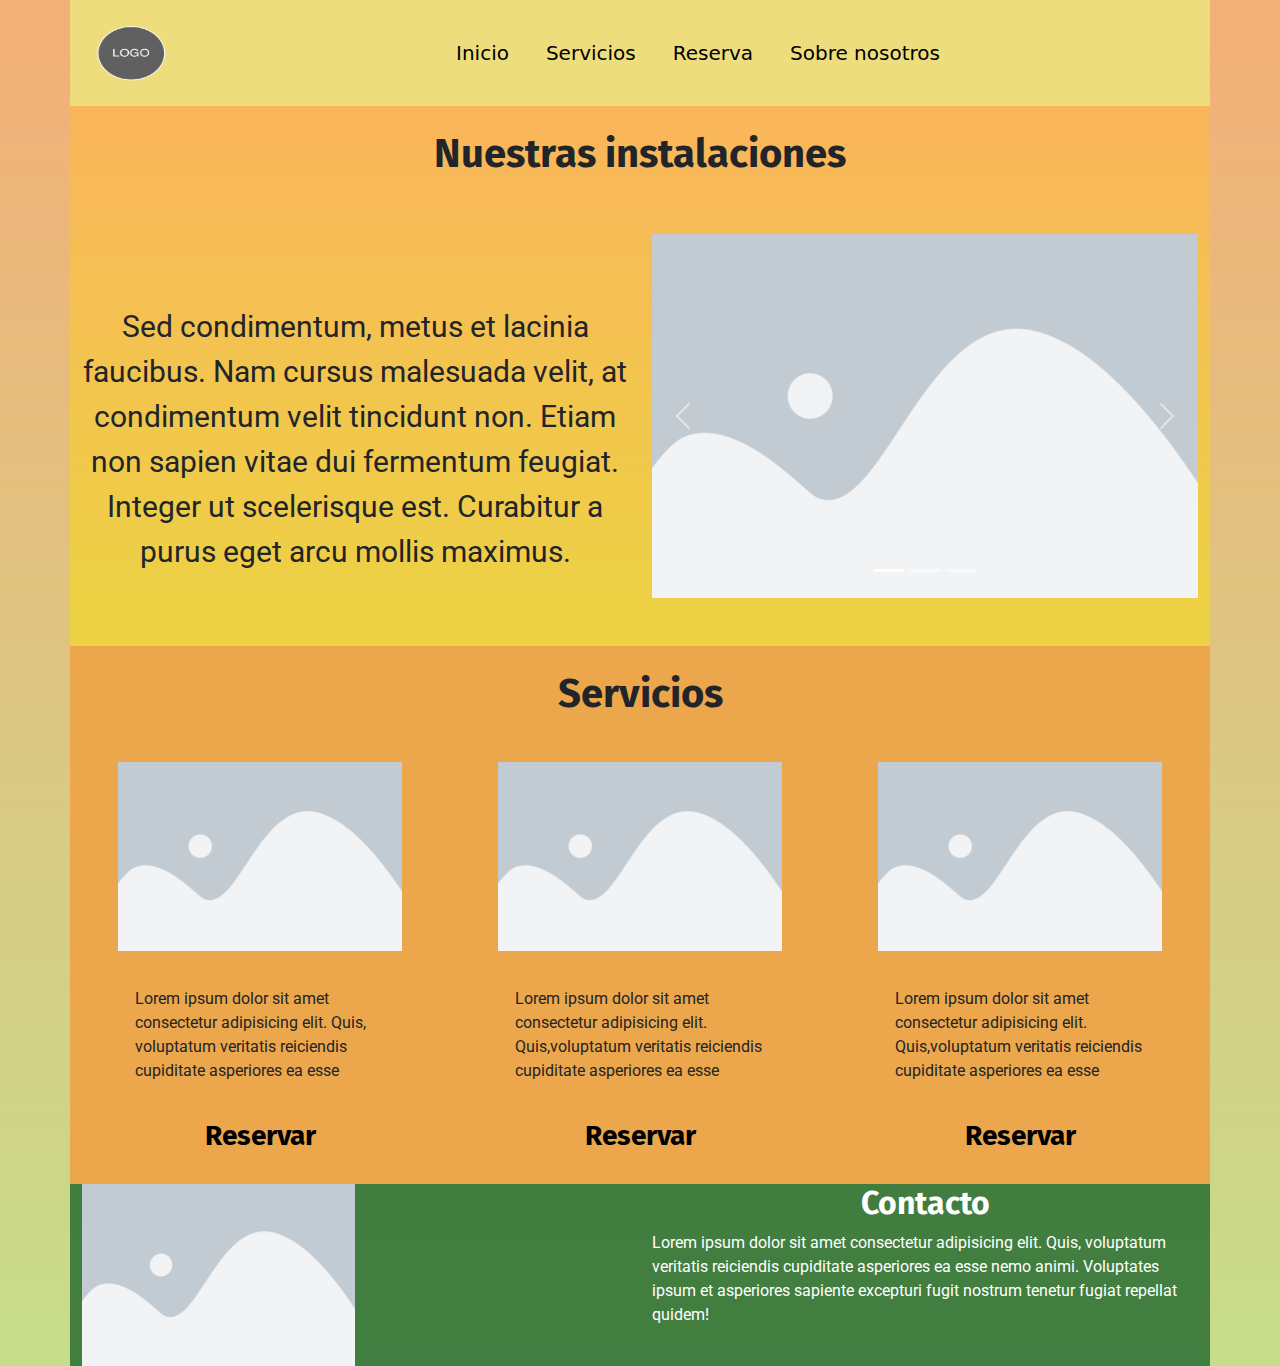
==== paginaEncuentro/index.html @ d7df7eee "Add files via upload" ====
<!doctype html>
<html lang="es">

<head>
    <meta charset="utf-8">
    <meta name="viewport" content="width=device-width, initial-scale=1">
    <title>OASIS SERENITY SPA</title>
    <link href="https://cdn.jsdelivr.net/npm/bootstrap@5.3.3/dist/css/bootstrap.min.css" rel="stylesheet"
        integrity="sha384-QWTKZyjpPEjISv5WaRU9OFeRpok6YctnYmDr5pNlyT2bRjXh0JMhjY6hW+ALEwIH" crossorigin="anonymous">

    <link rel="stylesheet" href="css/custom.css">
</head>

<body class="fondoPagina">
    <div class="container">

        <!--------------Barra de navegación--------->
        <div class="row">
            <nav class="col-12 navbar navbar-expand">
                <div class="container">
                    <a class="navbar-brand" href="#">
                        <img src="img/logo.png" alt="" width="100" height="80">
                    </a>
                    <button class="navbar-toggler" type="button" data-bs-toggle="collapse"
                        data-bs-target="#navbarNavAltMarkup" aria-controls="navbarNavAltMarkup" aria-expanded="false"
                        aria-label="Toggle navigation">
                        <span class="navbar-toggler-icon"></span>
                    </button>
                    <div class="navbar-collapse justify-content-center" id="navbarNavAltMarkup">
                        <div class="navbar-nav w-50 justify-content-between">
                            <a class="nav-link fs-5" href="index.html">Inicio</a>
                            <a class="nav-link fs-5" href="#">Servicios</a>
                            <a class="nav-link fs-5" href="reserva.html">Reserva</a>
                            <a class="nav-link fs-5" href="#">Sobre nosotros</a>
                        </div>
                    </div>
                </div>
            </nav>
        </div>

        <!---------Nuestras instalaciones + carousel de imágenes--------->
        <div class="row">
            <div class="col-12 parrafoPresentacion">
                <div class="row">
                    <div class="col-12 mt-4 mb-5">
                        <h1>Nuestras instalaciones</h1>
                    </div>
                    <div class="col-6 textoPresentacion">
                        <p> Sed condimentum, metus et lacinia faucibus. Nam cursus malesuada velit, at condimentum velit
                            tincidunt non.
                            Etiam non sapien vitae dui fermentum feugiat. Integer ut scelerisque est. Curabitur a purus
                            eget arcu mollis maximus.</p>
                    </div>
                    <div id="carouselExampleCaptions" class="carousel slide col-6 w-50 mb-5">
                        <div class="carousel-indicators">
                            <button type="button" data-bs-target="#carouselExampleCaptions" data-bs-slide-to="0"
                                class="active" aria-current="true" aria-label="Slide 1"></button>
                            <button type="button" data-bs-target="#carouselExampleCaptions" data-bs-slide-to="1"
                                aria-label="Slide 2"></button>
                            <button type="button" data-bs-target="#carouselExampleCaptions" data-bs-slide-to="2"
                                aria-label="Slide 3"></button>
                        </div>
                        <div class="carousel-inner">
                            <div class="carousel-item active">
                                <img src="img/placeholder.webp" class="d-block w-100" alt="Plato de pizza">
                                <div class="carousel-caption d-none d-block">
                                    <h5>Pizza</h5>
                                    <p>Con diferentes sabores</p>
                                </div>
                            </div>
                            <div class="carousel-item">
                                <img src="img/placeholder.webp" class="d-block w-100" alt="Plato de spaghetti">
                                <div class="carousel-caption d-none d-block">
                                    <h5>Spaghetti</h5>
                                    <p>Bolognesa o al pesto</p>
                                </div>
                            </div>
                            <div class="carousel-item">
                                <img src="img/placeholder.webp" class="d-block w-100" alt="Plato de lasagna">
                                <div class="carousel-caption d-none d-block">
                                    <h5>Lasagna</h5>
                                    <p>Con carne picada o verduras</p>
                                </div>
                            </div>
                        </div>
                        <button class="carousel-control-prev" type="button" data-bs-target="#carouselExampleCaptions"
                            data-bs-slide="prev">
                            <span class="carousel-control-prev-icon" aria-hidden="true"></span>
                            <span class="visually-hidden">Previous</span>
                        </button>
                        <button class="carousel-control-next" type="button" data-bs-target="#carouselExampleCaptions"
                            data-bs-slide="next">
                            <span class="carousel-control-next-icon" aria-hidden="true"></span>
                            <span class="visually-hidden">Next</span>
                        </button>
                    </div>
                </div>
            </div>
        </div>

        <!-------Nuestros servicios--------------->
        <div class="row">
            <div class="col-12 parrafoServicios">
                <h1 class="mt-4">Servicios</h1>
                <div class="row">
                    <div class="col-4 order-0 ">
                        <a  href=""><img src="img/placeholder.webp" alt="" class="servicios"></a>
                    </div>
                    <div class="col-4 order-3 d-flex flex-column align-items-center">
                        <p class="textoServicios">
                            Lorem ipsum dolor sit amet consectetur adipisicing elit. Quis,
                            voluptatum veritatis reiciendis cupiditate
                            asperiores ea esse 
                        </p>
                        <a class="botonesReserva mb-4" href="reserva.html"><h3>Reservar</h3></a>
                    </div>
                    <div class="col-4 order-1">
                        <a  href=""><img src="img/placeholder.webp" alt="" class="servicios"></a>
                    </div>
                    <div class="col-4 order-4 d-flex flex-column align-items-center">
                        <p class="textoServicios">
                            Lorem ipsum dolor sit amet consectetur adipisicing elit. Quis,voluptatum
                            veritatis reiciendis cupiditate
                            asperiores ea esse 
                        </p>
                        <a class="botonesReserva mb-4" href="reserva.html"><h3>Reservar</h3></a>
                    </div>
                    <div class="col-4 order-2">
                        <a href=""><img src="img/placeholder.webp" alt="" class="servicios"></a>
                    </div>
                    <div class="col-4 order-5 d-flex flex-column align-items-center">
                        <p class="textoServicios order-0">
                            Lorem ipsum dolor sit amet consectetur adipisicing elit. Quis,voluptatum
                            veritatis reiciendis cupiditate
                            asperiores ea esse 
                        </p>
                        <a class="botonesReserva mb-4" href="reserva.html"><h3>Reservar</h3></a>
                    </div>
                </div>
            </div>
        </div>

        <!---------Pié de página------------->
        <div class="row">
            <div class="col-12 col-sm-6 d-flex align-items-center fondopie">
                <img class="w-50" src="img/placeholder.webp" alt="Mapa">
            </div>
            <div class="col-12 col-sm-6 fondopie">
                <h2>Contacto</h2>
                <p>Lorem ipsum dolor sit amet consectetur adipisicing elit. Quis, voluptatum veritatis reiciendis
                    cupiditate
                    asperiores ea esse nemo animi. Voluptates ipsum et asperiores sapiente excepturi fugit nostrum
                    tenetur fugiat repellat quidem!</p>
            </div>
        </div>
    </div>


    <script src="https://cdn.jsdelivr.net/npm/bootstrap@5.3.3/dist/js/bootstrap.bundle.min.js"
        integrity="sha384-YvpcrYf0tY3lHB60NNkmXc5s9fDVZLESaAA55NDzOxhy9GkcIdslK1eN7N6jIeHz"
        crossorigin="anonymous"></script>
</body>

</html>
---- paginaEncuentro/css/custom.css ----
@import url('https://fonts.googleapis.com/css2?family=Roboto:ital,wght@0,100;0,300;0,400;0,500;0,700;0,900;1,100;1,300;1,400;1,500;1,700;1,900&display=swap');
@import url('https://fonts.googleapis.com/css2?family=Fira+Sans:ital,wght@0,100;0,200;0,300;0,400;0,500;0,600;0,700;0,800;0,900;1,100;1,200;1,300;1,400;1,500;1,600;1,700;1,800;1,900&display=swap');
p{
    font-family: "Roboto", serif;
    font-optical-sizing: auto;
    font-weight: 400;
    font-style: normal;
    font-variation-settings:
      "wdth" 100;
}

h1,h2,h3{
    font-family: "Fira Sans", serif;
    font-weight: 700;
    font-style: normal;
    text-align: center;
}

.navbar{
    background-color: rgb(238, 221, 124);
    
}
.nav-link{
    color: rgb(0, 0, 0);
}
.nav-link:hover{
    color: rgb(88, 92, 33);
}
.navbar-nav{
    text-align: center;
}
.sin{
    padding: 0;
    margin: 0;
}

.botonesReserva{
    color: rgb(0, 0, 0);
    transition: transform 0.3s ease;
}

.botonesReserva:hover{
    color: rgb(71, 43, 11);
    transform: scale(1.1);
}

a{
    text-decoration: none;
}

.parrafoPresentacion{
    background: linear-gradient(to bottom,  rgb(250, 181, 91), rgb(236, 211, 66));
}

.parrafoServicios{
    background-color: rgb(236, 167, 76);
}

.textoPresentacion{
    font-size: 30px;
    text-align: center;
    margin-top: 70px;
}

.textoServicios{
    margin: 0 15% 10% 15%
}

.fondoPagina{
    background: linear-gradient(to bottom, rgb(243, 175, 120), rgb(199, 221, 138));

}

.fondopie{
    background-color: rgba(31, 102, 46, 0.801);
    color: white;
}

.fondo1{
    background-color: rgb(248, 56, 56);
}

.fondo2{
    background-color: rgb(248, 56, 56);
}

.servicios{
    width: 80%;
    margin: 10%;
    transition: transform 0.3s ease;
}

.servicios:hover{
    transform: scale(1.1);
}
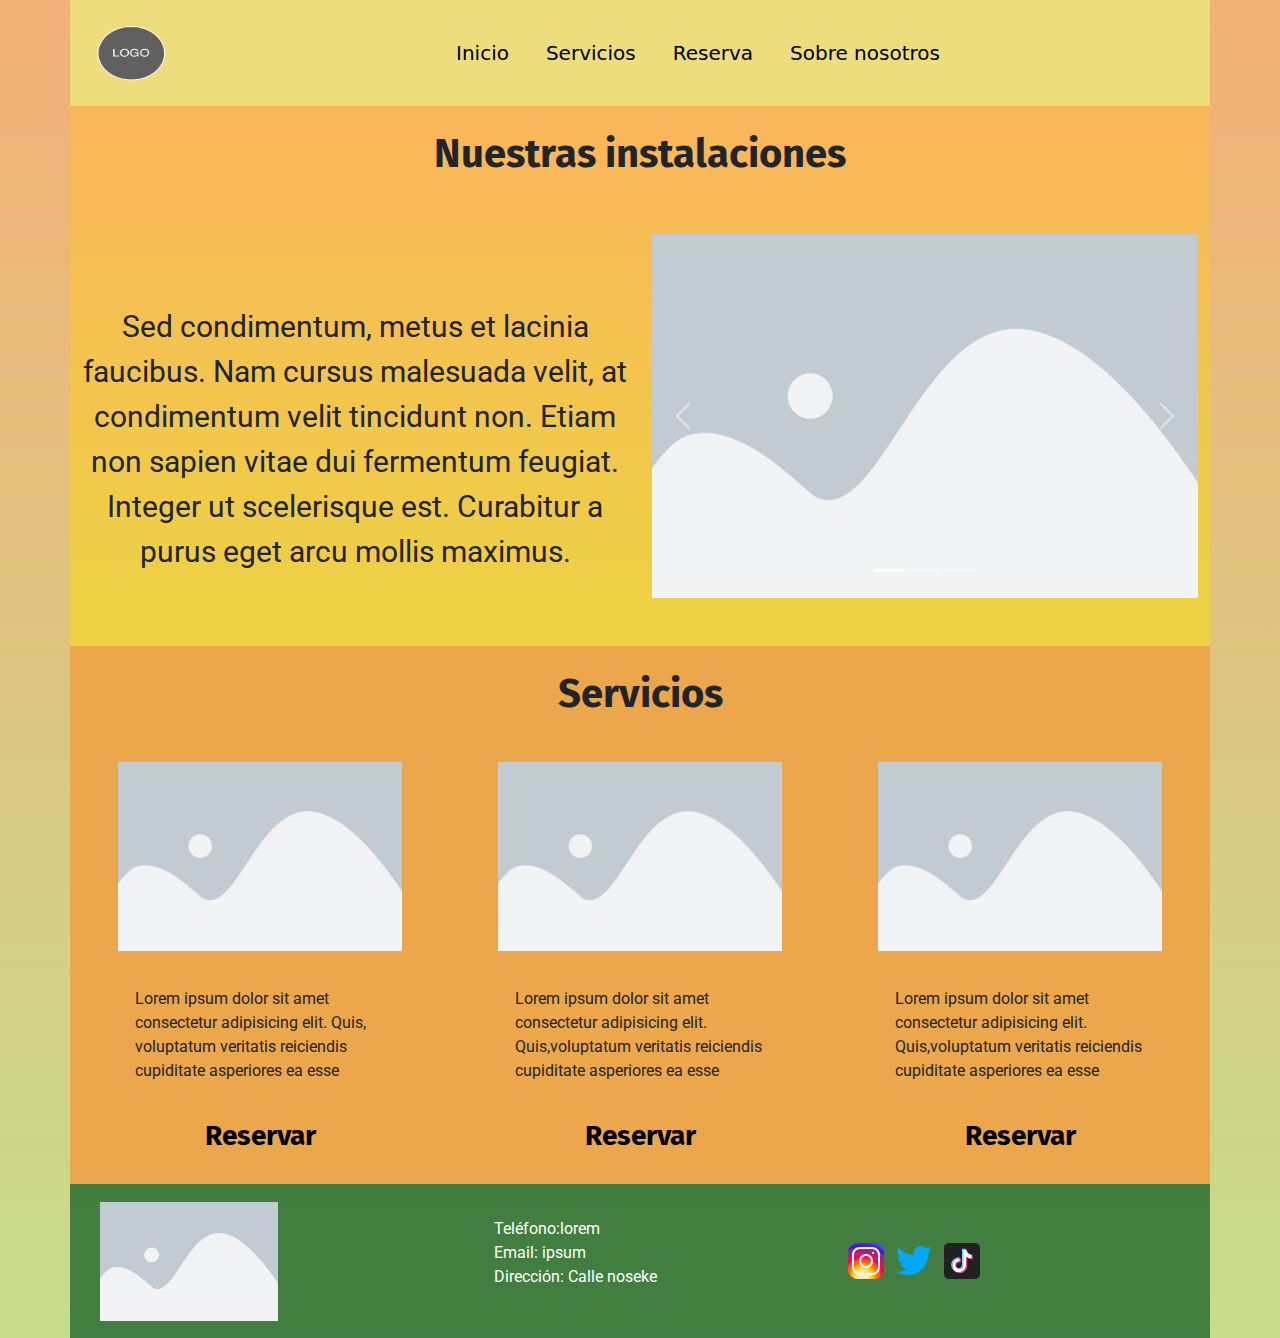
==== commit a78d58e4: "Add files via upload" ====
--- a/paginaEncuentro/index.html
+++ b/paginaEncuentro/index.html
@@ -104,7 +104,8 @@
                 <h1 class="mt-4">Servicios</h1>
                 <div class="row">
                     <div class="col-4 order-0 ">
-                        <a  href=""><img src="img/placeholder.webp" alt="" class="servicios"></a>
+                        <!--Se supone que todas las fotos enlazan con la página de servicios (cuando esté)-->
+                        <a  href=""><img src="img/placeholder.webp" alt="" class="servicios"></a> 
                     </div>
                     <div class="col-4 order-3 d-flex flex-column align-items-center">
                         <p class="textoServicios">
@@ -142,15 +143,24 @@
 
         <!---------Pié de página------------->
         <div class="row">
-            <div class="col-12 col-sm-6 d-flex align-items-center fondopie">
-                <img class="w-50" src="img/placeholder.webp" alt="Mapa">
-            </div>
-            <div class="col-12 col-sm-6 fondopie">
-                <h2>Contacto</h2>
-                <p>Lorem ipsum dolor sit amet consectetur adipisicing elit. Quis, voluptatum veritatis reiciendis
-                    cupiditate
-                    asperiores ea esse nemo animi. Voluptates ipsum et asperiores sapiente excepturi fugit nostrum
-                    tenetur fugiat repellat quidem!</p>
+            <div class="col-12 d-flex align-items-center fondopie">
+                <div class="row">
+                    <div class="col-4 ">
+                        <img class="w-50 mapa" src="img/placeholder.webp" alt="Mapa">
+                    </div>
+                    <div class="col-4 textoPie d-flex align-items-center">
+                        <ul>
+                            <li>Teléfono:lorem</li>
+                            <li>Email: ipsum</li>
+                            <li>Dirección: Calle noseke</li>
+                        </ul>
+                    </div>
+                    <div class="col-4 d-flex align-items-center">
+                        <a href="https://www.instagram.com/"><img src="img/instagram.png" alt=""></a>
+                        <a href="https://x.com"><img src="img/twitter.png" alt=""></a>
+                        <a href="https://www.tiktok.com"><img src="img/tiktok.png" alt=""></a>
+                    </div>
+                </div>
             </div>
         </div>
     </div>
--- a/paginaEncuentro/css/custom.css
+++ b/paginaEncuentro/css/custom.css
@@ -1,9 +1,18 @@
 @import url('https://fonts.googleapis.com/css2?family=Roboto:ital,wght@0,100;0,300;0,400;0,500;0,700;0,900;1,100;1,300;1,400;1,500;1,700;1,900&display=swap');
 @import url('https://fonts.googleapis.com/css2?family=Fira+Sans:ital,wght@0,100;0,200;0,300;0,400;0,500;0,600;0,700;0,800;0,900;1,100;1,200;1,300;1,400;1,500;1,600;1,700;1,800;1,900&display=swap');
-p{
+p, form,ul{
     font-family: "Roboto", serif;
     font-optical-sizing: auto;
     font-weight: 400;
+    font-style: normal;
+    font-variation-settings:
+      "wdth" 100;
+}
+
+form{
+    font-family: "Roboto", serif;
+    font-optical-sizing: auto;
+    font-weight: 600;
     font-style: normal;
     font-variation-settings:
       "wdth" 100;
@@ -66,6 +75,21 @@
     margin: 0 15% 10% 15%
 }
 
+.camposFormulario{
+    margin-top: 5%;
+    margin-bottom: 6%;
+}
+
+.textoFormulario{
+    margin-top: 2%;
+    margin-left: 30%;
+
+}
+
+/*
+NO SOY BUENO ELIGIENDO COLORES PAREZCO DALTÓNICO, SI SE TE OCURRE ALGO MEJOR (SEGURAMENTE CUALQUIER COSA) CAMBIALO
+*/
+
 .fondoPagina{
     background: linear-gradient(to bottom, rgb(243, 175, 120), rgb(199, 221, 138));
 
@@ -76,12 +100,8 @@
     color: white;
 }
 
-.fondo1{
-    background-color: rgb(248, 56, 56);
-}
-
-.fondo2{
-    background-color: rgb(248, 56, 56);
+.fondoFormulario{
+    background-color:lightcoral;
 }
 
 .servicios{
@@ -93,3 +113,15 @@
 .servicios:hover{
     transform: scale(1.1);
 }
+
+.mapa{
+    margin: 5%;
+}
+
+.textoPie{
+    font-weight: 100px;
+}
+
+ul{
+    list-style-type: none
+}
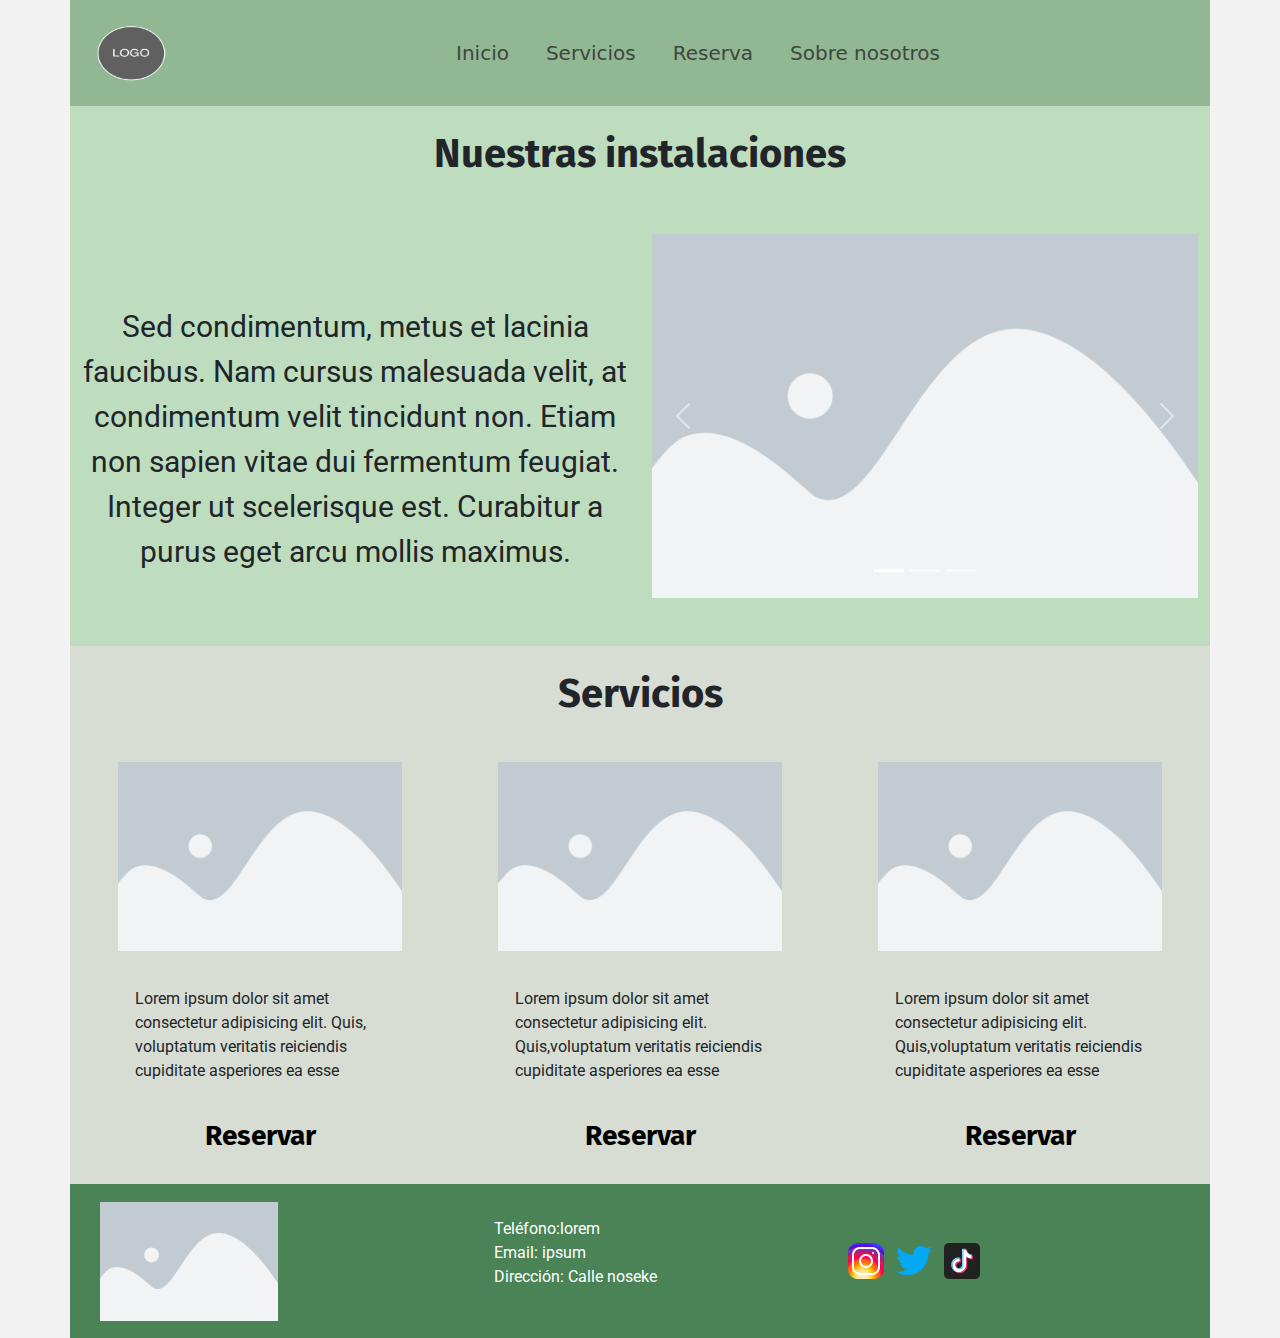
==== commit 6b379e7a: "servicios y nosotros terminado. He cambiao los colores jeje" ====
--- a/paginaEncuentro/index.html
+++ b/paginaEncuentro/index.html
@@ -29,9 +29,9 @@
                     <div class="navbar-collapse justify-content-center" id="navbarNavAltMarkup">
                         <div class="navbar-nav w-50 justify-content-between">
                             <a class="nav-link fs-5" href="index.html">Inicio</a>
-                            <a class="nav-link fs-5" href="#">Servicios</a>
+                            <a class="nav-link fs-5" href="servicios.html">Servicios</a>
                             <a class="nav-link fs-5" href="reserva.html">Reserva</a>
-                            <a class="nav-link fs-5" href="#">Sobre nosotros</a>
+                            <a class="nav-link fs-5" href="nosotros.html">Sobre nosotros</a>
                         </div>
                     </div>
                 </div>
@@ -40,7 +40,7 @@
 
         <!---------Nuestras instalaciones + carousel de imágenes--------->
         <div class="row">
-            <div class="col-12 parrafoPresentacion">
+            <div class="col-12 fondoPresentacion">
                 <div class="row">
                     <div class="col-12 mt-4 mb-5">
                         <h1>Nuestras instalaciones</h1>
@@ -100,12 +100,12 @@
 
         <!-------Nuestros servicios--------------->
         <div class="row">
-            <div class="col-12 parrafoServicios">
+            <div class="col-12 fondoClaro">
                 <h1 class="mt-4">Servicios</h1>
                 <div class="row">
                     <div class="col-4 order-0 ">
                         <!--Se supone que todas las fotos enlazan con la página de servicios (cuando esté)-->
-                        <a  href=""><img src="img/placeholder.webp" alt="" class="servicios"></a> 
+                        <a  href="servicios.html"><img src="img/placeholder.webp" alt="" class="servicios"></a> 
                     </div>
                     <div class="col-4 order-3 d-flex flex-column align-items-center">
                         <p class="textoServicios">
@@ -116,7 +116,7 @@
                         <a class="botonesReserva mb-4" href="reserva.html"><h3>Reservar</h3></a>
                     </div>
                     <div class="col-4 order-1">
-                        <a  href=""><img src="img/placeholder.webp" alt="" class="servicios"></a>
+                        <a  href="servicios.html"><img src="img/placeholder.webp" alt="" class="servicios"></a>
                     </div>
                     <div class="col-4 order-4 d-flex flex-column align-items-center">
                         <p class="textoServicios">
@@ -127,7 +127,7 @@
                         <a class="botonesReserva mb-4" href="reserva.html"><h3>Reservar</h3></a>
                     </div>
                     <div class="col-4 order-2">
-                        <a href=""><img src="img/placeholder.webp" alt="" class="servicios"></a>
+                        <a href="servicios.html"><img src="img/placeholder.webp" alt="" class="servicios"></a>
                     </div>
                     <div class="col-4 order-5 d-flex flex-column align-items-center">
                         <p class="textoServicios order-0">
@@ -148,7 +148,7 @@
                     <div class="col-4 ">
                         <img class="w-50 mapa" src="img/placeholder.webp" alt="Mapa">
                     </div>
-                    <div class="col-4 textoPie d-flex align-items-center">
+                    <div class="col-4 d-flex align-items-center">
                         <ul>
                             <li>Teléfono:lorem</li>
                             <li>Email: ipsum</li>
--- a/paginaEncuentro/css/custom.css
+++ b/paginaEncuentro/css/custom.css
@@ -1,5 +1,6 @@
 @import url('https://fonts.googleapis.com/css2?family=Roboto:ital,wght@0,100;0,300;0,400;0,500;0,700;0,900;1,100;1,300;1,400;1,500;1,700;1,900&display=swap');
 @import url('https://fonts.googleapis.com/css2?family=Fira+Sans:ital,wght@0,100;0,200;0,300;0,400;0,500;0,600;0,700;0,800;0,900;1,100;1,200;1,300;1,400;1,500;1,600;1,700;1,800;1,900&display=swap');
+
 p, form,ul{
     font-family: "Roboto", serif;
     font-optical-sizing: auto;
@@ -25,19 +26,28 @@
     text-align: center;
 }
 
+a, a:hover{
+    text-decoration: none;
+    color: rgb(0, 0, 0);
+}
+
 .navbar{
-    background-color: rgb(238, 221, 124);
+    background-color: #92b893;
     
 }
+
 .nav-link{
-    color: rgb(0, 0, 0);
+    color: #3e463e;
 }
+
 .nav-link:hover{
-    color: rgb(88, 92, 33);
+    color: #288840;
 }
+
 .navbar-nav{
     text-align: center;
 }
+
 .sin{
     padding: 0;
     margin: 0;
@@ -49,20 +59,20 @@
 }
 
 .botonesReserva:hover{
-    color: rgb(71, 43, 11);
+    color: #288840;
     transform: scale(1.1);
 }
 
-a{
-    text-decoration: none;
+.fondoPresentacion{
+    background-color: #beddbf;
 }
 
-.parrafoPresentacion{
-    background: linear-gradient(to bottom,  rgb(250, 181, 91), rgb(236, 211, 66));
+.fondoClaro{
+    background-color: rgb(216, 221, 211);
 }
 
-.parrafoServicios{
-    background-color: rgb(236, 167, 76);
+.fondoVerde{
+    background-color: #D7ECD6;
 }
 
 .textoPresentacion{
@@ -83,25 +93,27 @@
 .textoFormulario{
     margin-top: 2%;
     margin-left: 30%;
-
 }
 
-/*
-NO SOY BUENO ELIGIENDO COLORES PAREZCO DALTÓNICO, SI SE TE OCURRE ALGO MEJOR (SEGURAMENTE CUALQUIER COSA) CAMBIALO
-*/
+.personal{
+    width: 50%;
+    margin-left: 25%;
+    margin-right: 25%;
+    box-shadow: #3e463e 2px 2px 5px;
+}
+
+.textoequipo{
+    text-align: center;
+}
 
 .fondoPagina{
-    background: linear-gradient(to bottom, rgb(243, 175, 120), rgb(199, 221, 138));
-
+    background-color: rgba(235, 235, 235, 0.637);
 }
 
 .fondopie{
     background-color: rgba(31, 102, 46, 0.801);
     color: white;
-}
-
-.fondoFormulario{
-    background-color:lightcoral;
+    font-weight: 100px;
 }
 
 .servicios{
@@ -118,10 +130,6 @@
     margin: 5%;
 }
 
-.textoPie{
-    font-weight: 100px;
+ul{
+    list-style: none;
 }
-
-ul{
-    list-style-type: none
-}
